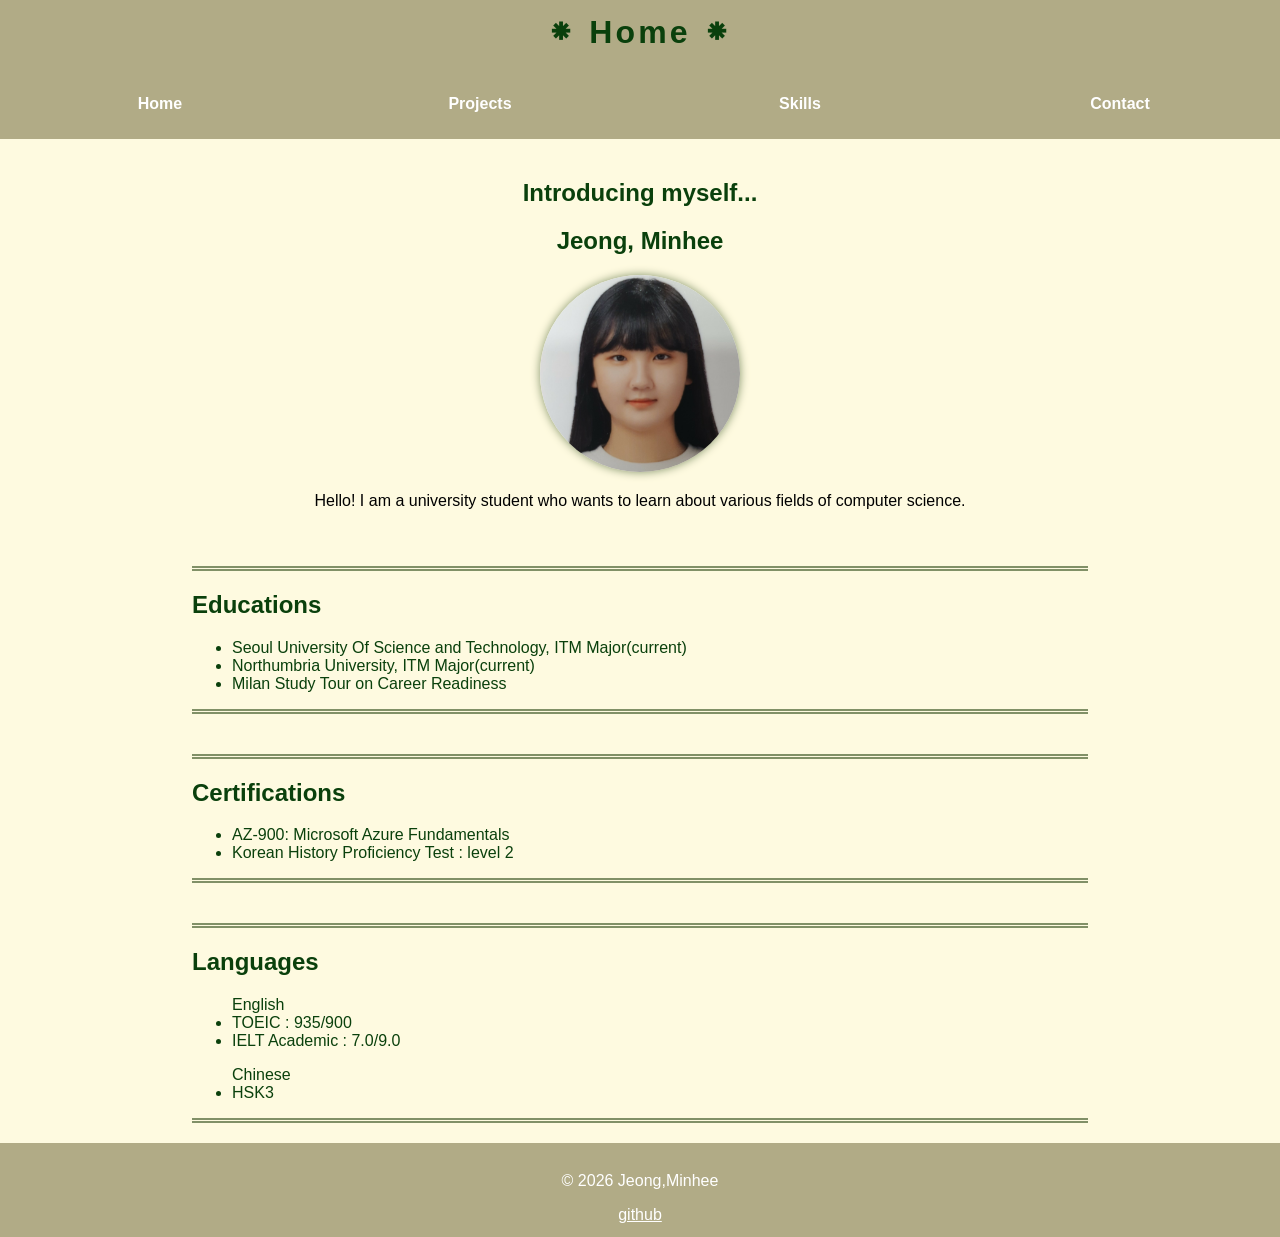
==== index.html @ a1cb4658 "Initial commit: Base files carried over from Assignment 1 for Assignment 2 enhancements" ====
<!DOCTYPE html>
<html lang="en">
<head>
    <meta charset="UTF-8">
    <meta name="viewport" content="width=device-width, initial-scale=1.0">
    <title>Portfolio-MHJeong-Home</title>
    <link rel="stylesheet" href="styles.css">
</head>
<body>
    <header>
        <h1 class="title">⁕ Home ⁕</h1>
        <nav>
            <ul>
                <li><a href="#">Home</a></li>
                <li><a href="projects.html">Projects</a></li>
                <li><a href="skills.html">Skills</a></li>
                <li><a href="contact.html">Contact</a></li>
            </ul>
        </nav>
    </header>
    <main id="home-main">
        <section id="intro">
            <h1>Introducing myself...</h1>
            <h2>Jeong, Minhee</h2>
            <img src="images/profile-pic.jpg" alt="ID photo">
            <p>Hello! I am a university student who wants to learn about various fields of computer science.</p>
        </section>
        <section id="edu">
            <h1>Educations</h1>
            <ul>
                <li>Seoul University Of Science and Technology, ITM Major(current)</li>
                <li>Northumbria University, ITM Major(current)</li>
                <li>Milan Study Tour on Career Readiness</li>
            </ul>
        </section>
        <section id="certi">
            <h1>Certifications</h1>
            <ul>
                <li>AZ-900: Microsoft Azure Fundamentals</li>
                <li>Korean History Proficiency Test : level 2</li>
            </ul>
        </section>
        <section id="lang">
            <h1>Languages</h1>
            <ul>English
                <li>TOEIC : 935/900</li>
                <li>IELT Academic : 7.0/9.0</li>
            </ul>
            <ul>Chinese
                <li>HSK3</li>
            </ul>


        </section>

    </main>
    <footer>
        <p>© 2026 Jeong,Minhee</p>
        <a href="https://github.com/MHJeong730/MHJeong730.git">github</a>
    </footer>
</body>
</html>
---- styles.css ----
/*모든 문서에 공통적으로 적용되는 영역을 다룹니다.*/
/*styles for all 4 files*/

body{
    background-color: #FEFAE0;
    margin: 0px;
    display :flex;
    flex-direction: column;
    min-height: 100vh; /* 화면 전체를 내용으로 설정 */
}

body *{
    font-family:'Lucida Sans', 'Lucida Sans Regular', 'Lucida Grande', 'Lucida Sans Unicode', Geneva, Verdana, sans-serif;
}

header {
    background-color: #B1AB86;
    margin-top: 0;
    margin-bottom: 0;
}

footer{
    background-color: #B1AB86;
    margin-bottom: 0;
    text-align: center;
    padding: 1%;
}


footer * {
    color: white;
}

nav ul{
    display : flex;
    justify-content: center;
    padding-left: 0; /*ul에 있는 기본 좌측 패딩을 없애기 위함*/
}

nav ul li {
    list-style: none; /*리스트의 좌측에 있는 점 없앰*/
    text-align: center;
    flex: 1;
}

nav a{
    text-decoration: none;
    color: white;
    font-weight: bold;
    padding: 10px ;
    display: block;
    font-family:'Lucida Sans', 'Lucida Sans Regular', 'Lucida Grande', 'Lucida Sans Unicode', Geneva, Verdana, sans-serif;

}

nav a:hover{
    background-color : #819067;
}

.title {
    margin-top : 0px ;
    text-align: center;
    color: #0A400C;
    padding: 1% ;
    font-family :Impact, Haettenschweiler, 'Arial Narrow Bold', sans-serif;
    letter-spacing: 0.1em;

}



/*Contact 파일에 적용되는 영역을 다룹니다.*/
/*styles for contact.html file*/

.blank:focus{
    outline: none;
    box-shadow: 0 0 3px #819067;
}

#contact-form{
    display: flex;
    justify-content: center;
    flex-direction: column;
    flex: 0 1 30%;

    border-width: 5px 0px;
    border-style: double;
    border-color: #819067;

    margin: 2%;

}

#contact-form *{
    margin-left: 20px;
    margin-right: 20px;
    color: #0A400C;

}

#contact-form p, #contact-form h3{
    text-align: center;    
}

#contact-form h3{
    margin-top: 20px;
    font-size: 24px;
    font-weight: bold;
    
}

input[type="submit"]{
    background-color: #B1AB86;
    border: none;
    padding: 5px;
    border-radius: 20px;
    margin: 10px;
    margin-bottom: 50px;
}

input[type="submit"]:hover{
    background-color: #819067;
    box-shadow:0 0 10px #B1AB86;
}

#contact-main{
    display :flex;
    justify-content: center;
    flex: 1;
}

/*home*/

#intro img{
    width: 200px;
    border-radius: 50%;
    max-width: 50%;
    height: auto;
    box-shadow: 0 0 10px #819067;
}

#home-main{
    display: flex;
    flex-direction: column;
    align-items: center;
}

#home-main section{
    width : 70%;
    border-width: 5px 0px;
    border-style: double;
    border-color: #819067;
    margin: 20px;
}

#home-main #intro{
    border-style: none;
    text-align: center;
}

#home-main li, #home-main ul, #home-main h1, #home-main h2{
    color: #0A400C;
}

/* #home-main h1{
    font-family: Georgia, 'Times New Roman', Times, serif;
} */

/*projects*/
#projects-main{
    display: flex;
    flex-direction: column;
    align-items: center;
}

#projects-main section{
    width : 70%;
    border-width: 5px 0px;
    border-style: double;
    border-color: #819067;
    margin: 20px;
}

#projects-main a, #projects-main h1, #projects-main p{
    color: #0A400C;
}

#projects-main a{
    text-decoration: none;
}

/*skills*/
#skills-main{
    display: flex;
    flex-direction: column;
    align-items: center;
}

#skills-main section{
    width : 70%;
    border-width: 5px 0px;
    border-style: double;
    border-color: #819067;
    margin: 20px;
}

#skills-main li, #skills-main h1{
    color: #0A400C;
}


/*media query*/

@media (max-width:480px){
    nav ul {
        flex-direction: column; 
    }
    #contact-form{
        flex : 0 1 60%;
    }
}

@media (max-width:769px){
    #contact-form{
        flex : 0 1 50%;
    }
}
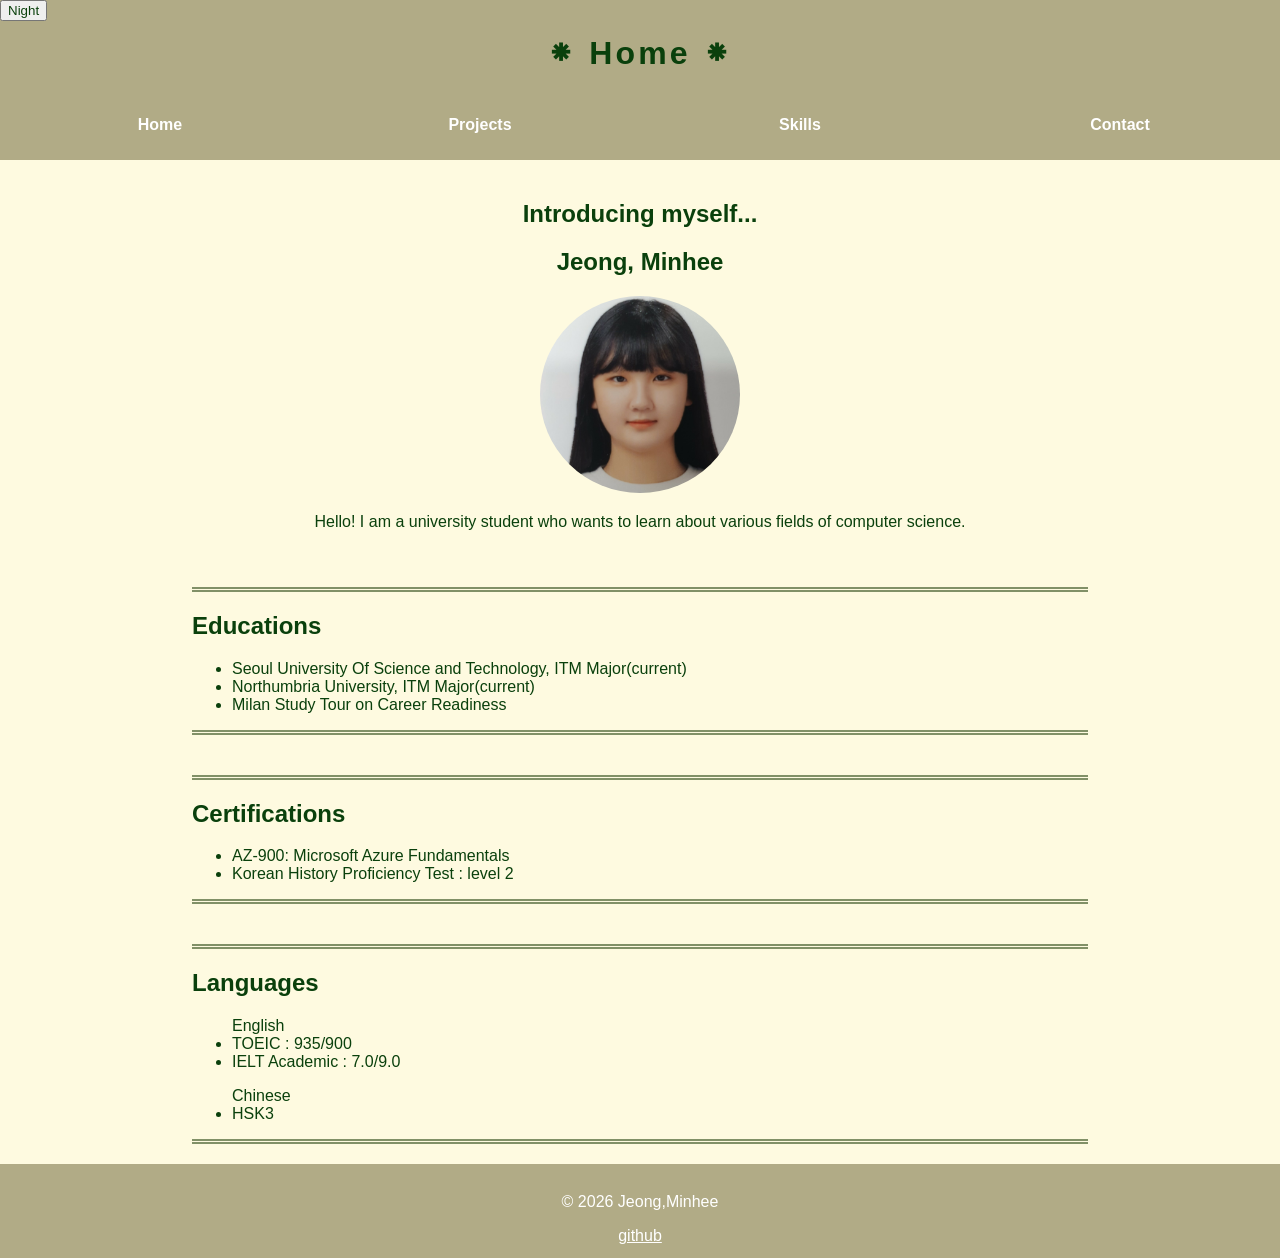
==== commit b94e3fab: "implemented night mode" ====
--- a/index.html
+++ b/index.html
@@ -5,9 +5,11 @@
     <meta name="viewport" content="width=device-width, initial-scale=1.0">
     <title>Portfolio-MHJeong-Home</title>
     <link rel="stylesheet" href="styles.css">
+    <script src="script.js"></script>
 </head>
 <body>
     <header>
+        <button id="toggleButton">Night</button>
         <h1 class="title">⁕ Home ⁕</h1>
         <nav>
             <ul>
--- a/styles.css
+++ b/styles.css
@@ -9,9 +9,14 @@
     min-height: 100vh; /* 화면 전체를 내용으로 설정 */
 }
 
+
+
 body *{
     font-family:'Lucida Sans', 'Lucida Sans Regular', 'Lucida Grande', 'Lucida Sans Unicode', Geneva, Verdana, sans-serif;
-}
+    color: #0A400C;
+}
+
+
 
 header {
     background-color: #B1AB86;
@@ -19,6 +24,7 @@
     margin-bottom: 0;
 }
 
+
 footer{
     background-color: #B1AB86;
     margin-bottom: 0;
@@ -30,6 +36,8 @@
 footer * {
     color: white;
 }
+
+
 
 nav ul{
     display : flex;
@@ -57,10 +65,10 @@
     background-color : #819067;
 }
 
+
 .title {
     margin-top : 0px ;
     text-align: center;
-    color: #0A400C;
     padding: 1% ;
     font-family :Impact, Haettenschweiler, 'Arial Narrow Bold', sans-serif;
     letter-spacing: 0.1em;
@@ -94,7 +102,6 @@
 #contact-form *{
     margin-left: 20px;
     margin-right: 20px;
-    color: #0A400C;
 
 }
 
@@ -136,7 +143,6 @@
     border-radius: 50%;
     max-width: 50%;
     height: auto;
-    box-shadow: 0 0 10px #819067;
 }
 
 #home-main{
@@ -158,13 +164,7 @@
     text-align: center;
 }
 
-#home-main li, #home-main ul, #home-main h1, #home-main h2{
-    color: #0A400C;
-}
-
-/* #home-main h1{
-    font-family: Georgia, 'Times New Roman', Times, serif;
-} */
+
 
 /*projects*/
 #projects-main{
@@ -181,9 +181,7 @@
     margin: 20px;
 }
 
-#projects-main a, #projects-main h1, #projects-main p{
-    color: #0A400C;
-}
+
 
 #projects-main a{
     text-decoration: none;
@@ -204,10 +202,44 @@
     margin: 20px;
 }
 
-#skills-main li, #skills-main h1{
-    color: #0A400C;
-}
-
+
+
+
+
+/* nightTheme */
+
+body[class="nightTheme"]{
+    background-color: #25205b;
+}
+
+main.nightTheme *{
+    color: #fff574;
+    border-color: #fcf6a2 !important ;
+}
+
+header.nightTheme *, header.nightTheme, footer.nightTheme{
+    background-color: #040c42;
+}
+
+header.nightTheme h1{
+    color : #ffd739 ;
+}
+
+
+header.nightTheme nav a:hover{
+    background-color : #fff574;
+    color :#25205b ;
+}
+
+main.nightTheme input[type="submit"]{
+    background-color: #040c42;
+}
+
+main.nightTheme input[type="submit"]:hover{
+    color: #040c42;
+    background-color: #fcf6a2;
+    box-shadow:0 0 10px #ffd739;
+}
 
 /*media query*/
 
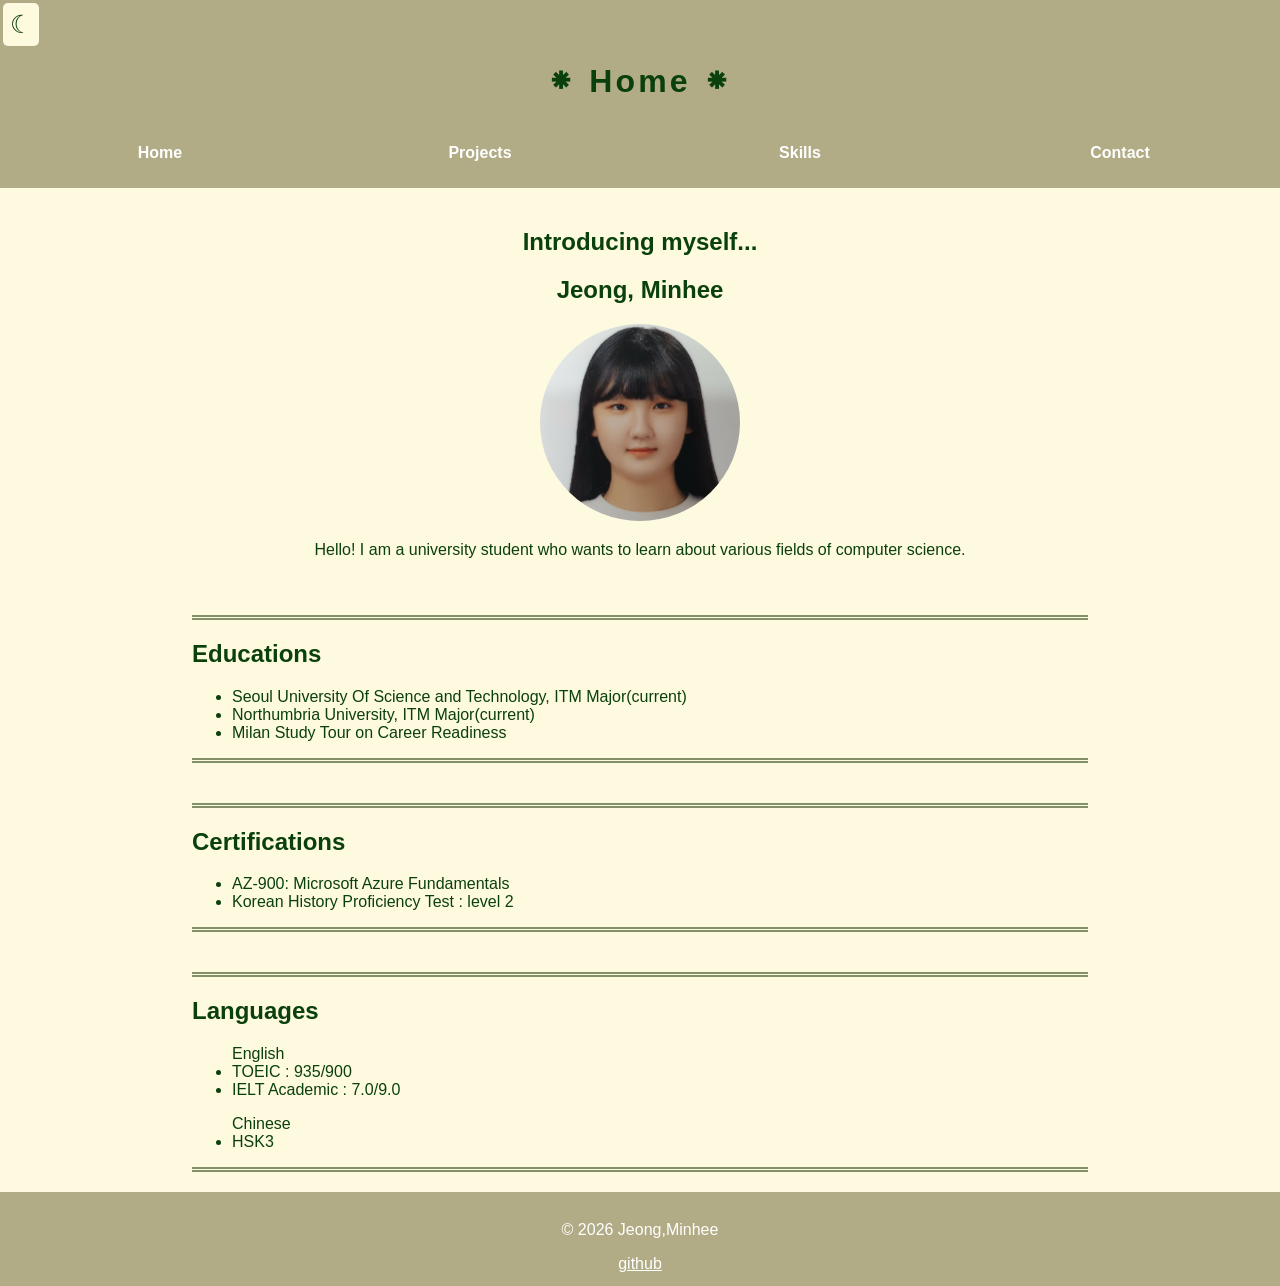
==== commit f70c8846: "added style to the button and make the theme remain even if the tab changed" ====
--- a/index.html
+++ b/index.html
@@ -9,7 +9,7 @@
 </head>
 <body>
     <header>
-        <button id="toggleButton">Night</button>
+        <button id="toggleButton">☾</button>
         <h1 class="title">⁕ Home ⁕</h1>
         <nav>
             <ul>
--- a/styles.css
+++ b/styles.css
@@ -75,6 +75,15 @@
 
 }
 
+#toggleButton{
+    border: none;
+    border-radius: 5px;
+    background-color: #FEFAE0;
+    padding: 7px;
+    margin: 3px;
+    font-size: 25px;
+}
+
 
 
 /*Contact 파일에 적용되는 영역을 다룹니다.*/
@@ -241,6 +250,11 @@
     box-shadow:0 0 10px #ffd739;
 }
 
+#toggleButton.nightTheme {
+    background-color: #fff574;
+    color: #040c42;
+}
+
 /*media query*/
 
 @media (max-width:480px){
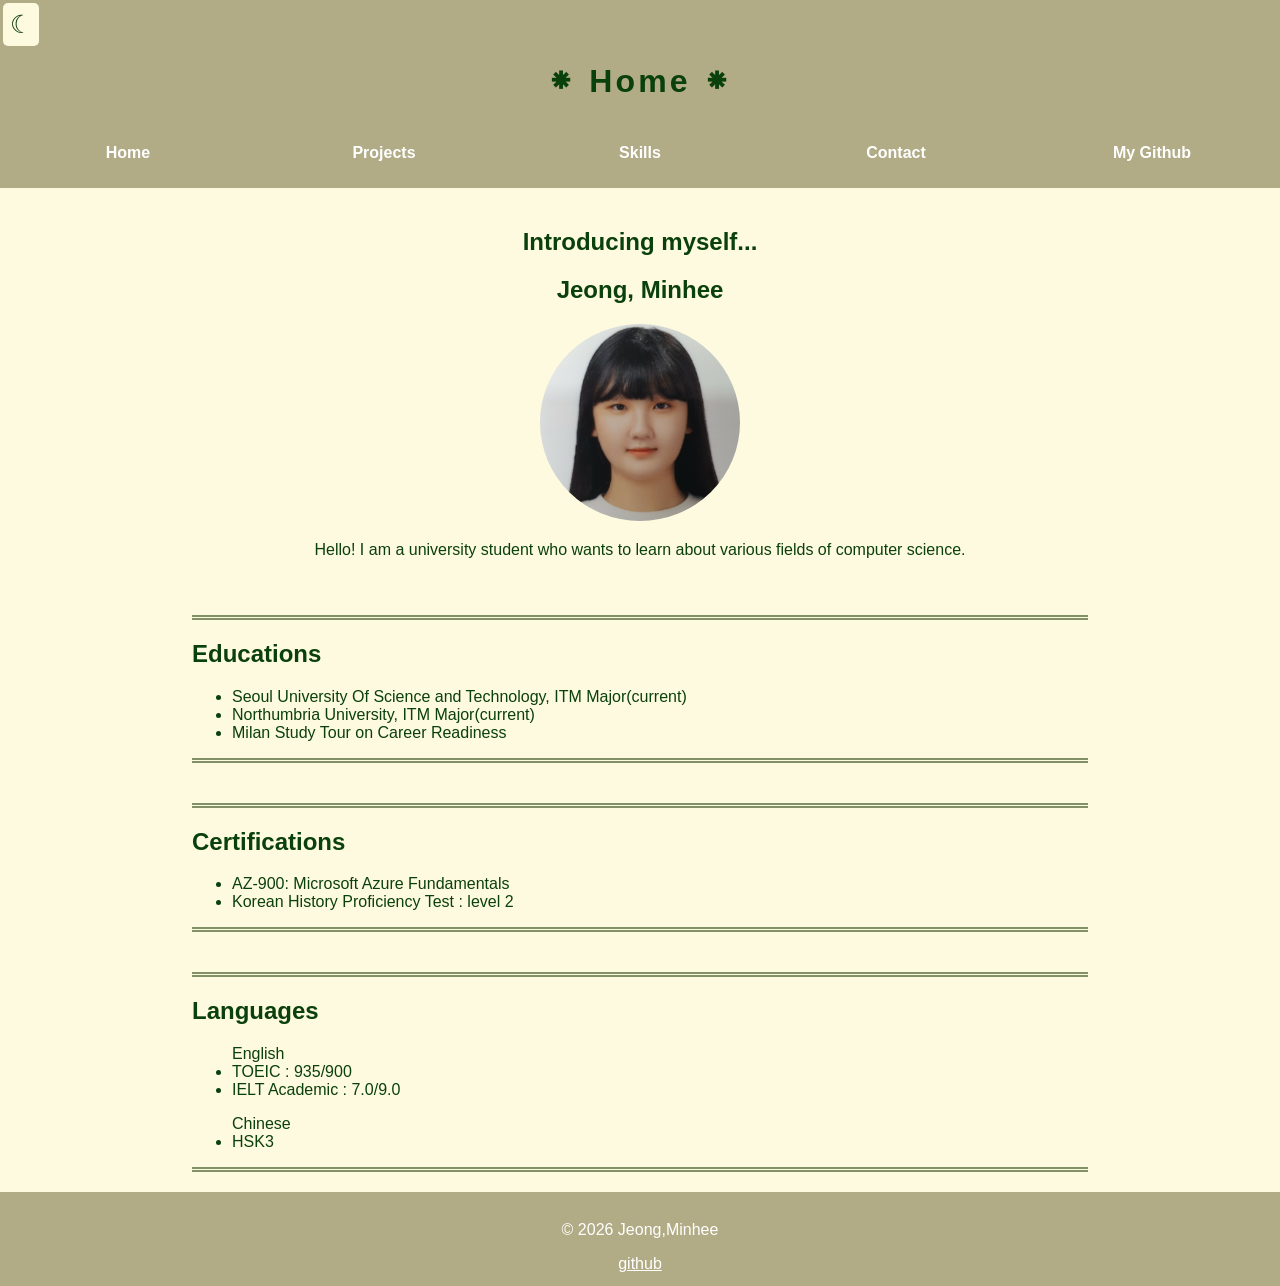
==== commit fd666260: "added new page, myGithub and added it to the navigation bar" ====
--- a/index.html
+++ b/index.html
@@ -17,6 +17,7 @@
                 <li><a href="projects.html">Projects</a></li>
                 <li><a href="skills.html">Skills</a></li>
                 <li><a href="contact.html">Contact</a></li>
+                <li><a href="myGithub.html">My Github</a></li>
             </ul>
         </nav>
     </header>
--- a/styles.css
+++ b/styles.css
@@ -196,6 +196,30 @@
     text-decoration: none;
 }
 
+#filter{
+    display:flex ;
+}
+
+#projects-main #filter{
+    border: none;
+    justify-content: space-evenly;
+}
+
+#projects-main #filter button{
+    padding-left: 30px;
+    padding-right: 30px;
+    font-size: 20px;
+    background-color: #B1AB86;
+    border-radius: 10px;
+    border: none;
+}
+
+#projects-main #filter button.currentSelected{
+    border: 3px solid #0A400C ;
+    box-shadow:0 0 10px #819067;
+}
+
+
 /*skills*/
 #skills-main{
     display: flex;
@@ -255,6 +279,9 @@
     color: #040c42;
 }
 
+#projects-main.nightTheme #filter button{
+    background-color: #040c42;
+}
 /*media query*/
 
 @media (max-width:480px){
